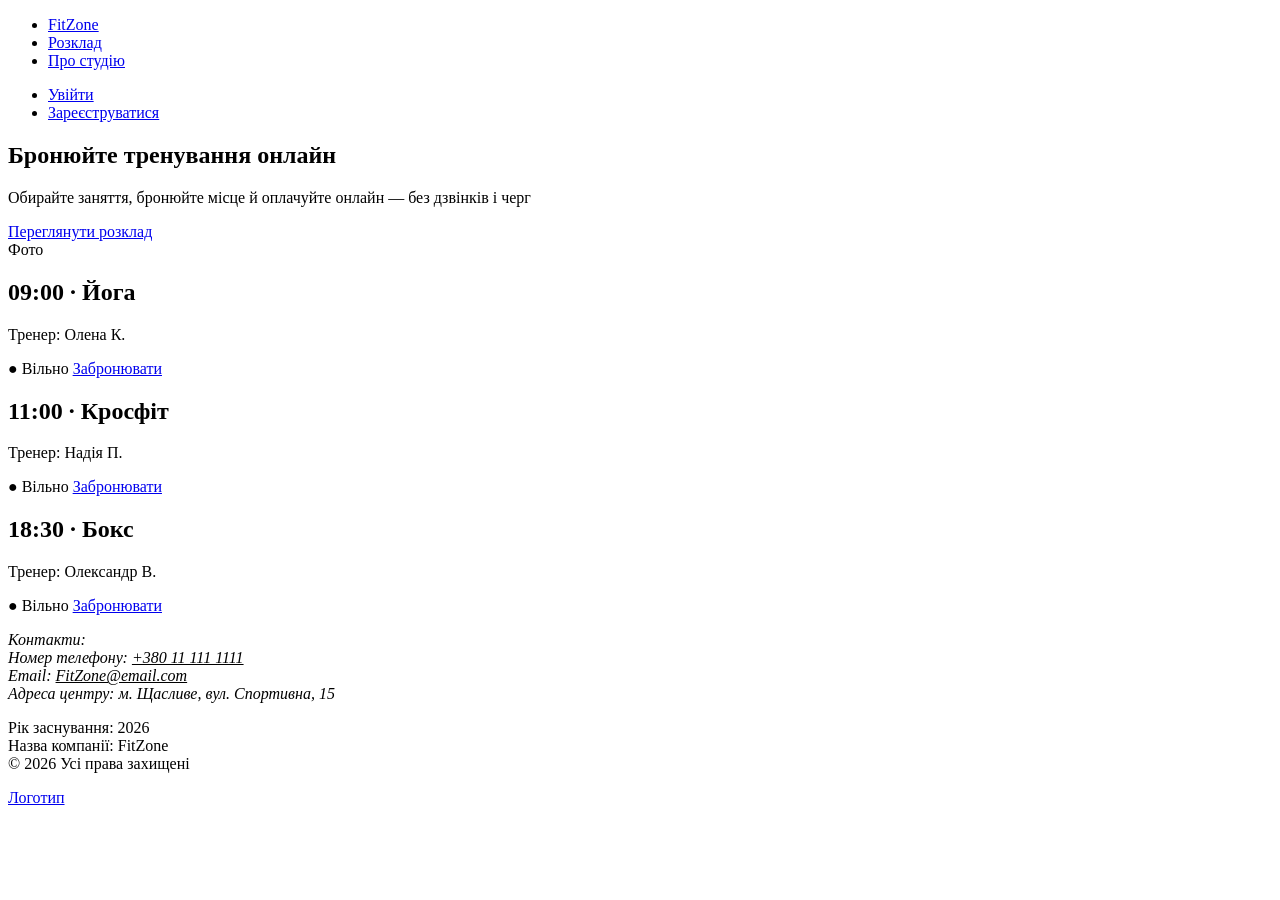
==== index.html @ 5a4105d2 "Add files via upload" ====
<!DOCTYPE html>
<html lang="uk">
<head>
  <meta charset="UTF-8">
  <meta name="viewport" content="width=device-width, initial-scale=1">
  <title>Головна — FitZone</title>
  <link rel="preconnect" href="https://fonts.googleapis.com">
  <link rel="preconnect" href="https://fonts.gstatic.com" crossorigin>
  <link href="https://fonts.googleapis.com/css2?family=Inter:wght@400;500&family=Manrope:wght@500;600&display=swap" rel="stylesheet">
  <link rel="stylesheet" href="css/variables.css">
  <link rel="stylesheet" href="css/base.css">
  <link rel="stylesheet" href="css/components.css">
  <link rel="stylesheet" href="css/pages.css">
</head>
<body>
  <header class="site-header">
    <nav class="navbar" aria-label="Головна навігація">
      <ul class="nav-main">
        <li><a href="index.html">FitZone</a></li>
        <li><a href="schedule.html">Розклад</a></li>
        <li><a href="index.html#about">Про студію</a></li>
      </ul>
      <ul class="nav-actions">
        <li><a class="btn" href="login.html">Увійти</a></li>
        <li><a class="btn btn--secondary" href="register.html">Зареєструватися</a></li>
      </ul>
    </nav>
  </header>

  <main>
    <div class="container">
      <section class="hero" aria-labelledby="hero-title">
        <div class="hero__text">
          <h1 id="hero-title">Бронюйте тренування онлайн</h1>
          <p>Обирайте заняття, бронюйте місце й оплачуйте онлайн — без дзвінків і черг</p>
          <a class="btn" href="schedule.html">Переглянути розклад</a>
        </div>
        <div class="hero__photo" role="img" aria-label="Фото студії">Фото</div>
      </section>
      <section id="about" aria-label="Найближчі заняття">
        <div class="class-grid">
        <article class="card class-card">
          <h2 class="card-title">09:00 · Йога</h2>
          <p class="trainer">Тренер: Олена К.</p>
          <span class="badge">● Вільно</span>
          <a class="btn" href="login.html">Забронювати</a>
        </article>
        <article class="card class-card">
          <h2 class="card-title">11:00 · Кросфіт</h2>
          <p class="trainer">Тренер: Надія П.</p>
          <span class="badge">● Вільно</span>
          <a class="btn" href="login.html">Забронювати</a>
        </article>
        <article class="card class-card">
          <h2 class="card-title">18:30 · Бокс</h2>
          <p class="trainer">Тренер: Олександр В.</p>
          <span class="badge">● Вільно</span>
          <a class="btn" href="login.html">Забронювати</a>
        </article>
        </div>
      </section>
    </div>
  </main>
  <footer class="site-footer">
    <div class="footer-inner">
      <address>
        <p><span class="footer-title">Контакти:</span><br>
        Номер телефону: <a href="tel:+380111111111" style="color:inherit">+380 11 111 1111</a><br>
        Email: <a href="mailto:FitZone@email.com" style="color:inherit">FitZone@email.com</a><br>
        Адреса центру: м. Щасливе, вул. Спортивна, 15</p>
      </address>
      <p>Рік заснування: 2026<br>Назва компанії: FitZone<br>© 2026 Усі права захищені</p>
      <a class="footer-logo" href="index.html" aria-label="FitZone — на головну">Логотип</a>
    </div>
  </footer>
</body>
</html>
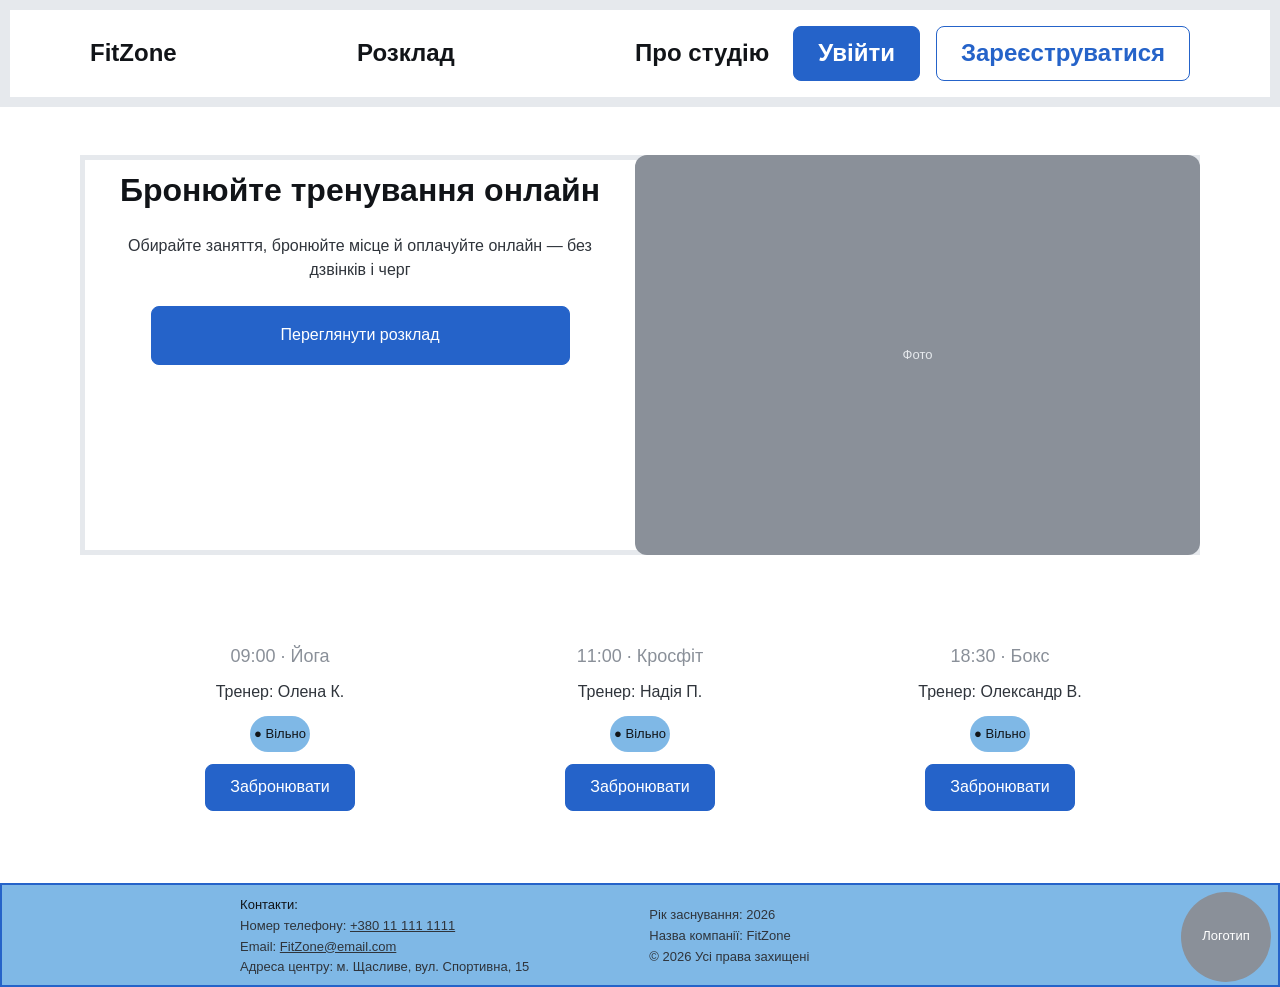
==== commit 409e3c5e: "Add files via upload" ====
--- a/index.html
+++ b/index.html
@@ -73,5 +73,7 @@
       <a class="footer-logo" href="index.html" aria-label="FitZone — на головну">Логотип</a>
     </div>
   </footer>
+  <script src="js/main.js" defer></script>
+  <script src="js/booking.js" defer></script>
 </body>
 </html>
--- a/css/variables.css
+++ b/css/variables.css
@@ -0,0 +1,21 @@
+:root {
+  --black: #111418;
+  --dark-gray: #2F343B;
+  --ash-gray: #8A9099;
+  --light-gray: #E6E9ED;
+  --light-blue: #7FB8E6;
+  --blue: #2563C9;
+  --white: #fff;
+
+  --font-heading: "Manrope", "Segoe UI", Arial, sans-serif;
+  --font-body: "Manrope", "Segoe UI", Arial, sans-serif;
+  --font-caption: "Inter", "Segoe UI", Arial, sans-serif;
+
+  --space-1: 4px; --space-2: 8px; --space-3: 16px;
+  --space-4: 24px; --space-5: 32px; --space-6: 48px;
+
+  --radius-sm: 8px; --radius-md: 12px; --radius-pill: 100px;
+  --page-margin: 80px;
+}
+@media (max-width: 1024px) { :root { --page-margin: 32px; } }
+@media (max-width: 600px)  { :root { --page-margin: 16px; } }
--- a/css/base.css
+++ b/css/base.css
@@ -0,0 +1,25 @@
+
+*, *::before, *::after { box-sizing: border-box; margin: 0; }
+html { scroll-behavior: smooth; }
+body {
+  min-height: 100vh; display: flex; flex-direction: column;
+  font: 400 16px/1.5 var(--font-body); color: var(--black); background: var(--white);
+}
+img { max-width: 100%; display: block; }
+a { color: var(--blue); }
+h1, h2, h3 { font-family: var(--font-heading); }
+h1 { font-size: 32px; font-weight: 600; line-height: 1.25; }
+h2 { font-size: 24px; font-weight: 600; }
+h3 { font-size: 18px; font-weight: 500; }
+.caption { font: 400 13px/1.5 var(--font-caption); color: var(--dark-gray); }
+:focus-visible { outline: 3px solid var(--blue); outline-offset: 2px; }
+main { flex: 1; padding: var(--space-6) var(--page-margin); }
+.wide { max-width: 1280px; margin-inline: auto; }
+.container { max-width: 1280px; margin-inline: auto; }
+.center { text-align: center; }
+.stack { display: flex; flex-direction: column; gap: var(--space-3); }
+.visually-hidden {
+  position: absolute; width: 1px; height: 1px; overflow: hidden; clip-path: inset(50%); white-space: nowrap;
+}
+@media (max-width: 600px) { h1 { font-size: 26px; } h2 { font-size: 21px; } main { padding-block: var(--space-5); } }
+@media (prefers-reduced-motion: reduce) { html { scroll-behavior: auto; } }
--- a/css/components.css
+++ b/css/components.css
@@ -0,0 +1,107 @@
+/* Компоненти дизайн-системи: Button, Input, Card, Badge, Navbar, Toggle, Rating, Modal, Footer */
+
+/* Navbar */
+.site-header { background: var(--white); border: 10px solid var(--light-gray); }
+.navbar {
+  display: flex; align-items: center; justify-content: space-between; flex-wrap: wrap;
+  gap: var(--space-2) var(--space-4); padding: var(--space-3) var(--page-margin);
+}
+.navbar ul { display: flex; flex-wrap: wrap; align-items: center; gap: var(--space-2) var(--space-5); list-style: none; padding: 0; }
+.navbar a:not(.btn) { color: var(--black); text-decoration: none; font: 600 24px/1.2 var(--font-heading); padding: var(--space-1) 0; }
+.navbar .btn { font: 600 24px/1.2 var(--font-heading); }
+.navbar a:not(.btn):hover, .navbar a[aria-current="page"] { color: var(--blue); }
+.navbar .nav-main { flex: 1; justify-content: space-between; }
+.navbar .nav-actions { gap: var(--space-3); }
+@media (max-width: 768px) {
+  .navbar a:not(.btn), .navbar .btn { font-size: 18px; }
+  .navbar { flex-direction: column; align-items: stretch; }
+  .navbar .nav-main { justify-content: center; gap: var(--space-2) var(--space-4); }
+}
+
+/* Button */
+.btn {
+  display: inline-block; padding: 12px 24px; border: 1px solid var(--blue); border-radius: var(--radius-sm);
+  font: 400 16px/1.3 var(--font-body); text-align: center; text-decoration: none; cursor: pointer;
+  background: var(--blue); color: var(--white);
+}
+.btn:hover { background: #1d4fa3; border-color: #1d4fa3; }
+.btn--secondary { background: var(--white); color: var(--blue); }
+.btn--secondary:hover { background: var(--light-gray); border-color: var(--blue); }
+.btn--disabled, .btn[disabled] {
+  background: var(--light-gray); border-color: var(--light-gray); color: var(--ash-gray); cursor: not-allowed; pointer-events: none;
+}
+.btn--block { display: block; width: 100%; }
+
+/* Input */
+.field { display: flex; flex-direction: column; gap: var(--space-1); text-align: left; }
+.field label { font-size: 13px; color: var(--blue); }
+.field input, .field select, .field textarea {
+  width: 100%; padding: 10px 12px; font: inherit; color: var(--black);
+  background: var(--white); border: 1px solid var(--ash-gray); border-radius: var(--radius-sm);
+}
+.field input:focus, .field select:focus, .field textarea:focus { outline: 3px solid var(--light-blue); border-color: var(--blue); }
+.field input:disabled { background: var(--light-gray); color: var(--ash-gray); }
+.field input:user-invalid { border: 2px solid var(--dark-gray); }
+.field textarea { min-height: 120px; resize: vertical; }
+
+/* Badge */
+.badge {
+  display: inline-block; padding: 10px 4px; border-radius: var(--radius-pill);
+  font: 400 13px/1.2 var(--font-caption); background: var(--light-blue); color: var(--black);
+}
+.badge--full { background: var(--light-gray); color: var(--dark-gray); }
+.badge--booked { background: var(--blue); color: var(--white); }
+
+/* Card */
+.card { background: var(--white); border: 1px solid var(--light-gray); border-radius: var(--radius-md); padding: var(--space-4); }
+.panel { background: var(--white); border: 1px solid var(--ash-gray); border-radius: var(--radius-md); padding: var(--space-4); }
+.class-card { display: flex; flex-direction: column; align-items: center; gap: 12px; text-align: center; padding: var(--space-4); border: 0; }
+.class-card .trainer { color: var(--dark-gray); }
+
+/* Toggle (checkbox) */
+.toggle { position: relative; display: inline-block; width: 44px; height: 24px; flex: none; }
+.toggle input { position: absolute; inset: 0; opacity: 0; margin: 0; cursor: pointer; }
+.toggle span { position: absolute; inset: 0; background: var(--ash-gray); border-radius: var(--radius-pill); transition: background .2s; }
+.toggle span::after {
+  content: ""; position: absolute; top: 3px; left: 3px; width: 18px; height: 18px;
+  background: var(--white); border-radius: 50%; transition: transform .2s;
+}
+.toggle input:checked + span { background: var(--blue); }
+.toggle input:checked + span::after { transform: translateX(20px); }
+.toggle input:focus-visible + span { outline: 3px solid var(--blue); outline-offset: 2px; }
+
+/* Rating (радіокнопки, зірки справа наліво) */
+.rating { display: flex; flex-direction: row-reverse; justify-content: center; gap: var(--space-1); border: 0; padding: 0; }
+.rating input { position: absolute; opacity: 0; }
+.rating label { font-size: 28px; line-height: 1; color: var(--ash-gray); cursor: pointer; }
+.rating input:checked ~ label, .rating label:hover, .rating label:hover ~ label { color: var(--blue); }
+.rating input:focus-visible + label { outline: 3px solid var(--blue); }
+
+/* Modal (без JavaScript: відкривається через :target) */
+.modal {
+  position: fixed; inset: 0; z-index: 10; display: none; align-items: center; justify-content: center;
+  padding: var(--space-3); background: rgba(17, 20, 24, .5);
+}
+.modal:target { display: flex; }
+.modal__box h2 { font-size: 24px; }
+.modal__box { position: relative; width: 100%; max-width: 380px; background: var(--white); border-radius: var(--radius-md); padding: var(--space-4); display: flex; flex-direction: column; gap: var(--space-3); }
+.modal__close { position: absolute; top: var(--space-3); right: var(--space-3); color: var(--ash-gray); text-decoration: none; font-size: 20px; line-height: 1; }
+.modal__actions { display: flex; gap: var(--space-2); }
+.modal__actions .btn { flex: 1; }
+.notice { padding: var(--space-3); border-radius: var(--radius-sm); background: var(--light-blue); font-size: 14px; }
+.notice--muted { background: var(--light-gray); color: var(--dark-gray); }
+
+/* Footer */
+.site-footer { background: var(--light-blue); border: 2px solid var(--blue); color: var(--dark-gray); font: 400 13px/1.6 var(--font-caption); }
+.site-footer address { font-style: normal; }
+.footer-title { color: var(--black); }
+.footer-inner {
+  display: flex; align-items: center; flex-wrap: wrap; gap: var(--space-4) 120px;
+  min-height: 100px; padding: 4px 7px 0 clamp(16px, 18.6vw, 268px);
+}
+.footer-inner p { line-height: 1.6; }
+.footer-logo { margin-left: auto; display: grid; place-items: center; width: 90px; height: 90px; border-radius: 50%; background: var(--ash-gray); color: var(--white); font-size: 13px; text-decoration: none; }
+@media (max-width: 768px) {
+  .footer-inner { flex-direction: column; align-items: flex-start; padding: var(--space-3) var(--page-margin); }
+  .footer-logo { margin-left: 0; }
+}
--- a/css/pages.css
+++ b/css/pages.css
@@ -0,0 +1,49 @@
+/* Стилі окремих сторінок */
+
+/* Головна: hero у два стовпці (Grid) + картки занять */
+.hero { display: grid; grid-template-columns: 1fr minmax(0, 560px); min-height: 400px; border: 5px solid var(--light-gray); }
+.hero__text { display: flex; flex-direction: column; align-items: center; gap: var(--space-4); padding: 10px var(--space-4); text-align: center; }
+.hero__text p { color: var(--dark-gray); }
+.hero__text .btn { width: min(419px, 100%); padding-block: 18px; }
+.hero__photo { margin: -5px -5px -5px 0; border-radius: var(--radius-md); background: var(--ash-gray); display: grid; place-items: center; color: var(--light-gray); font: 400 13px/1 var(--font-caption); }
+.class-grid { display: grid; grid-template-columns: repeat(auto-fit, minmax(260px, 320px)); justify-content: center; gap: var(--space-5); }
+#about { margin-top: 66px; }
+#about .class-grid { gap: 40px; }
+@media (max-width: 768px) { .hero { grid-template-columns: 1fr; } .hero__photo { order: -1; min-height: 180px; margin: -5px -5px 0; } }
+
+/* Вхід / реєстрація */
+.auth-card { max-width: 360px; margin: var(--space-6) auto; display: flex; flex-direction: column; gap: var(--space-3); text-align: center; }
+.auth-card h1 { font-size: 24px; }
+
+/* Розклад */
+.filters { display: flex; flex-wrap: wrap; justify-content: center; gap: 12px; margin: var(--space-5) 0; }
+.filters select { height: 34px; padding: 0 8px; border: 1px solid var(--ash-gray); border-radius: var(--radius-sm); font: 400 16px var(--font-body); color: var(--black); background: var(--white); }
+
+/* Оплата: два стовпці */
+.checkout { display: grid; grid-template-columns: 1fr 1fr; gap: var(--space-4); max-width: 860px; margin: var(--space-4) auto 0; align-items: start; }
+.checkout h2 { font-size: 18px; font-weight: 500; text-align: center; margin-bottom: var(--space-3); }
+.checkout .panel { display: flex; flex-direction: column; gap: var(--space-3); }
+.total { display: flex; justify-content: space-between; padding: 10px 12px; border: 1px solid var(--ash-gray); border-radius: var(--radius-sm); font-size: 14px; }
+.card-row { display: grid; grid-template-columns: 1fr 1fr; gap: var(--space-2); }
+@media (max-width: 768px) { .checkout { grid-template-columns: 1fr; } }
+
+/* Підтвердження */
+.confirm { display: flex; flex-direction: column; align-items: center; gap: var(--space-3); text-align: center; padding-top: var(--space-5); }
+.confirm__icon { display: grid; place-items: center; width: 72px; height: 72px; border-radius: 50%; background: var(--light-blue); color: var(--blue); font-size: 32px; }
+.btn-row { display: flex; flex-wrap: wrap; justify-content: center; gap: var(--space-2); }
+
+/* Мої бронювання, кабінет: рядки-картки */
+.narrow { max-width: 600px; margin-inline: auto; }
+.narrow h2 { text-align: center; margin: var(--space-5) 0 var(--space-3); font-size: 24px; }
+.row { display: flex; align-items: center; justify-content: space-between; flex-wrap: wrap; gap: var(--space-3); padding: 25px; }
+.wide .row + .row { margin-top: var(--space-5); }
+.list { list-style: none; display: flex; flex-direction: column; gap: 20px; padding: 21px; border: 1px solid var(--light-gray); border-radius: var(--radius-md); }
+.list .row { padding: 0; }
+.profile { display: flex; align-items: center; gap: var(--space-3); }
+.avatar { display: grid; place-items: center; width: 40px; height: 40px; border-radius: 50%; background: var(--light-blue); }
+
+/* Відгук */
+.review { max-width: 440px; margin: var(--space-4) auto 0; display: flex; flex-direction: column; gap: var(--space-3); text-align: center; align-items: stretch; }
+
+/* Назва заняття в картці */
+.card-title { font: 500 18px/1.3 var(--font-heading); color: var(--ash-gray); }
